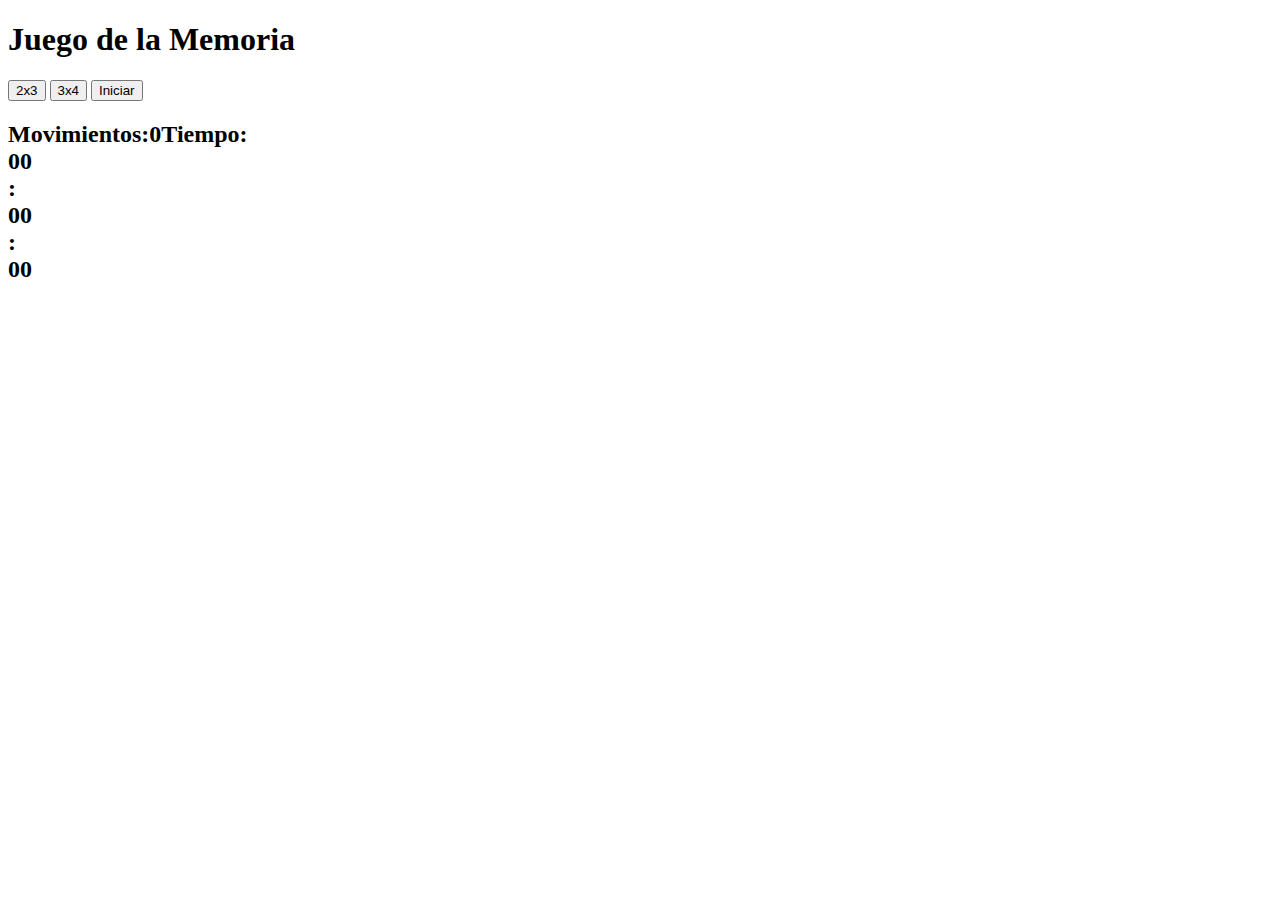
==== index.html @ 2e95dd1b "Moved file index" ====
<!DOCTYPE html>
<html lang="en">
<head>
    <meta charset="UTF-8">
    <meta name="viewport" content="width=device-width, initial-scale=1.0">
    <link rel="icon" type="image/png" href="img/hp.jpg"/>
    <script src="https://ajax.googleapis.com/ajax/libs/jquery/3.4.1/jquery.min.js"></script>
	<link rel="stylesheet" href="https://ajax.googleapis.com/ajax/libs/jqueryui/1.12.1/themes/smoothness/jquery-ui.css">
    <script src="https://ajax.googleapis.com/ajax/libs/jqueryui/1.12.1/jquery-ui.min.js"></script>
    <script type="text/javascript" src="js/funciones.js"></script>
    <link rel="stylesheet" type="text/css" href="css/style.css">
    <link rel="preconnect" href="https://fonts.gstatic.com">
    <link href="https://fonts.googleapis.com/css2?family=Yusei+Magic&display=swap" rel="stylesheet"> 
    <title>Juedo de la Memoria</title>

</head>
<body>
    <h1>Juego de la Memoria</h1>
    <button onclick="crearJuego();">2x3</button>
    <button onclick="crearJuego();">3x4</button>
    <button onclick="crearJuego();" class="boton">Iniciar</button>
    <div class="controles">
        <h2>    
            Movimientos:<span class="movimientos">0</span>Tiempo:  <div class="tiempo">
            <div id="minuto">00</div>
            <div class="divisor">:</div>
            <div id="segundo">00</div>
            <div class="divisor">:</div>
            <div id="centesima">00</div>
        </h2>
       
    </div>
   
    
    <table class="juego"></table>
    <div class="dialogo">
       <img src="img/tumblr_inline_pb1gttPzsR1tds4a4_500.webp" alt="">
    </div>

</body>
</html>
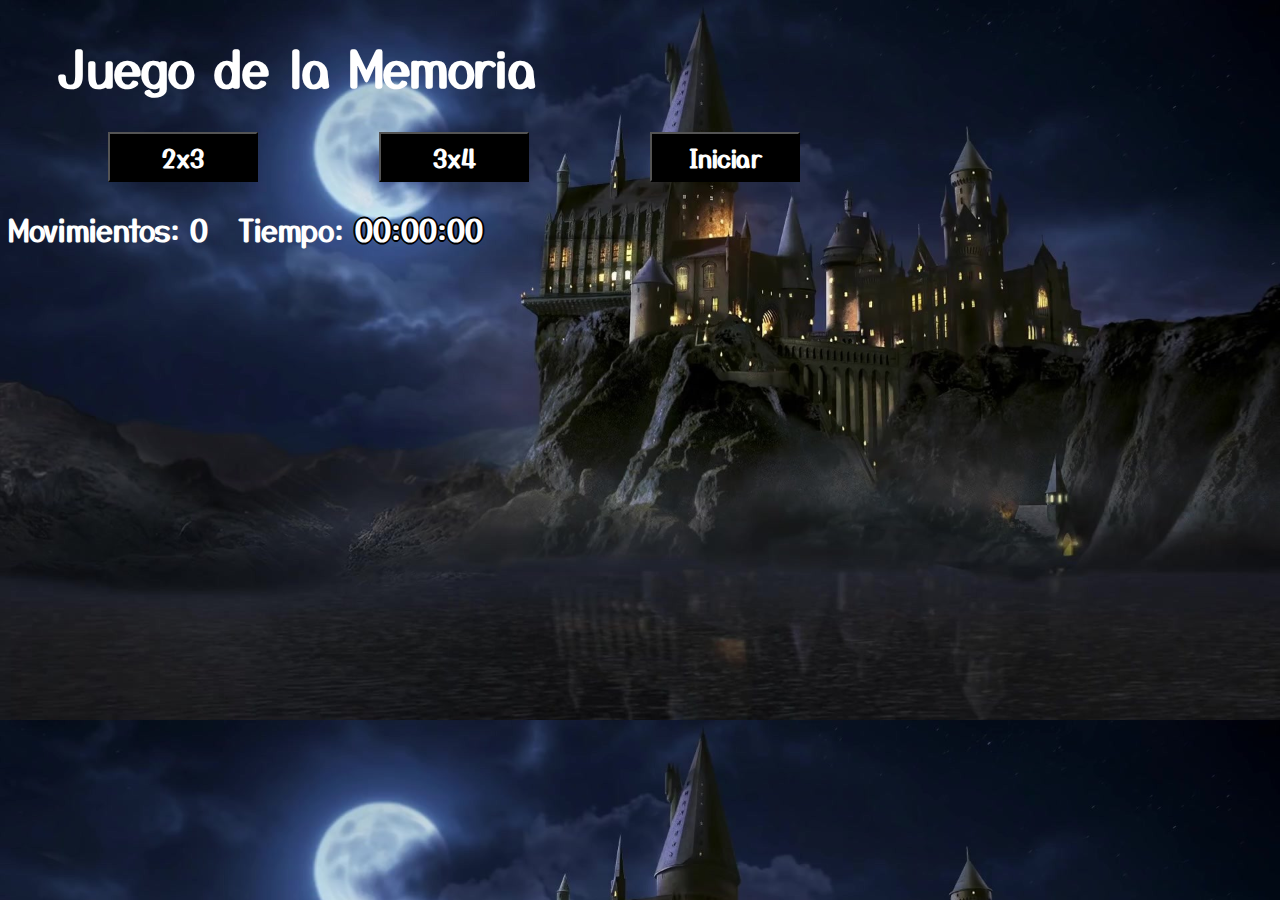
==== commit 050ed04f: "rename routes files" ====
--- a/index.html
+++ b/index.html
@@ -3,12 +3,12 @@
 <head>
     <meta charset="UTF-8">
     <meta name="viewport" content="width=device-width, initial-scale=1.0">
-    <link rel="icon" type="image/png" href="img/hp.jpg"/>
+    <link rel="icon" type="image/png" href="App/img/hp.jpg"/>
     <script src="https://ajax.googleapis.com/ajax/libs/jquery/3.4.1/jquery.min.js"></script>
 	<link rel="stylesheet" href="https://ajax.googleapis.com/ajax/libs/jqueryui/1.12.1/themes/smoothness/jquery-ui.css">
     <script src="https://ajax.googleapis.com/ajax/libs/jqueryui/1.12.1/jquery-ui.min.js"></script>
-    <script type="text/javascript" src="js/funciones.js"></script>
-    <link rel="stylesheet" type="text/css" href="css/style.css">
+    <script type="text/javascript" src="App/js/funciones.js"></script>
+    <link rel="stylesheet" type="text/css" href="App/css/style.css">
     <link rel="preconnect" href="https://fonts.gstatic.com">
     <link href="https://fonts.googleapis.com/css2?family=Yusei+Magic&display=swap" rel="stylesheet"> 
     <title>Juedo de la Memoria</title>
@@ -34,7 +34,7 @@
     
     <table class="juego"></table>
     <div class="dialogo">
-       <img src="img/tumblr_inline_pb1gttPzsR1tds4a4_500.webp" alt="">
+       <img src="App/img/tumblr_inline_pb1gttPzsR1tds4a4_500.webp" alt="">
     </div>
 
 </body>
--- a/App/css/style.css
+++ b/App/css/style.css
@@ -0,0 +1,70 @@
+*{
+
+    font-family: 'Yusei Magic','Helvetica', Arial, sans-serif;
+}
+body{
+    background-image: url('../img/hogwarts.jpg');
+    background-size: cover;
+    
+}
+
+h1{
+    color: white;
+    margin: 30px 50px;
+    font-size: 50px;
+}
+h2{
+    color: white;
+}
+button{
+    font-weight: bolder;
+    font-size: 25px;
+    width: 150px;
+    height: 50px;
+    color: white;
+    background-color: black;
+    cursor: pointer;
+    margin: 0 15px;
+    margin-left: 100px;
+}
+button:active{
+    transform: scale(0.90);
+}
+
+.juego{
+    width: 780px;
+    width: -moz-fit-content;
+    display: flow-root;
+    height: auto;
+    margin: 10px;
+    margin-top: 40px;
+}
+.imagen{
+    background-color:black ;
+    width: 150px;
+    height: 150px;
+    float: left;
+    /* position: relative; */
+    border: 2px solid black;
+    background-size: cover;
+}
+.controles{
+    font-size: 20px;
+}
+.movimientos{
+    margin-left: 10px;
+    margin-right: 30px;
+}
+.tiempo{
+    display: inline-flex;
+    text-shadow: 2px 0 0 rgb(0, 0, 0), -2px 0 0 rgb(0, 0, 0), 0 2px 0 rgb(0, 0, 0), 0 -2px 0 rgb(0, 0, 0), 1px 1px  rgb(0, 0, 0), -1px -1px 0  rgb(0, 0, 0), 1px -1px 0  rgb(0, 0, 0), -1px 1px 0  rgb(0, 0, 0);
+}
+.ui-dialog .ui-dialog-title{
+    text-align: center;
+    font-size: 25px ;
+}
+
+/* .imagen[id='1'] {
+    background-image: url('../img/1.jpg');
+    background-size: cover;
+}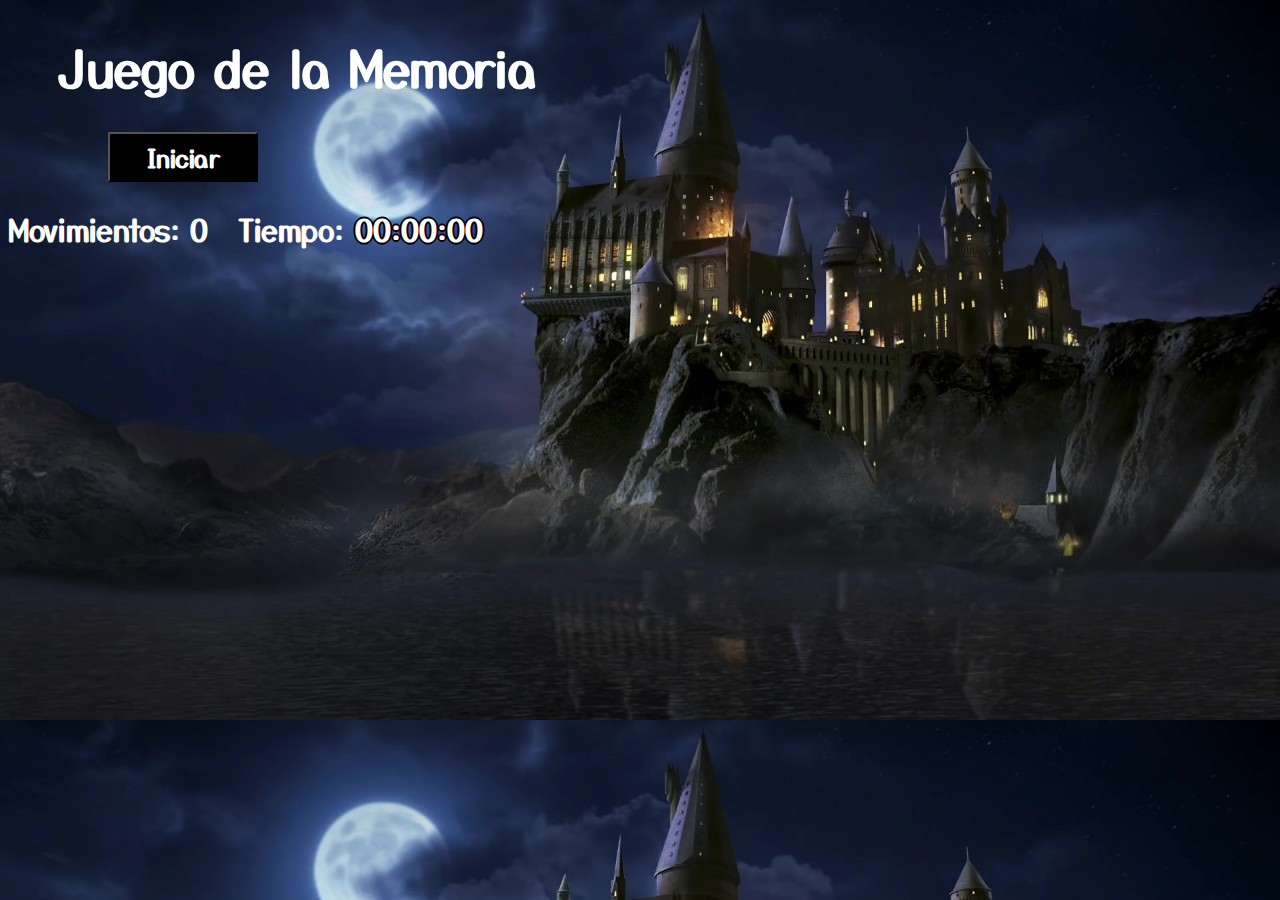
==== commit 6488bebf: "Finalizado" ====
--- a/index.html
+++ b/index.html
@@ -16,8 +16,7 @@
 </head>
 <body>
     <h1>Juego de la Memoria</h1>
-    <button onclick="crearJuego();">2x3</button>
-    <button onclick="crearJuego();">3x4</button>
+  
     <button onclick="crearJuego();" class="boton">Iniciar</button>
     <div class="controles">
         <h2>    
--- a/App/css/style.css
+++ b/App/css/style.css
@@ -63,8 +63,3 @@
     text-align: center;
     font-size: 25px ;
 }
-
-/* .imagen[id='1'] {
-    background-image: url('../img/1.jpg');
-    background-size: cover;
-}